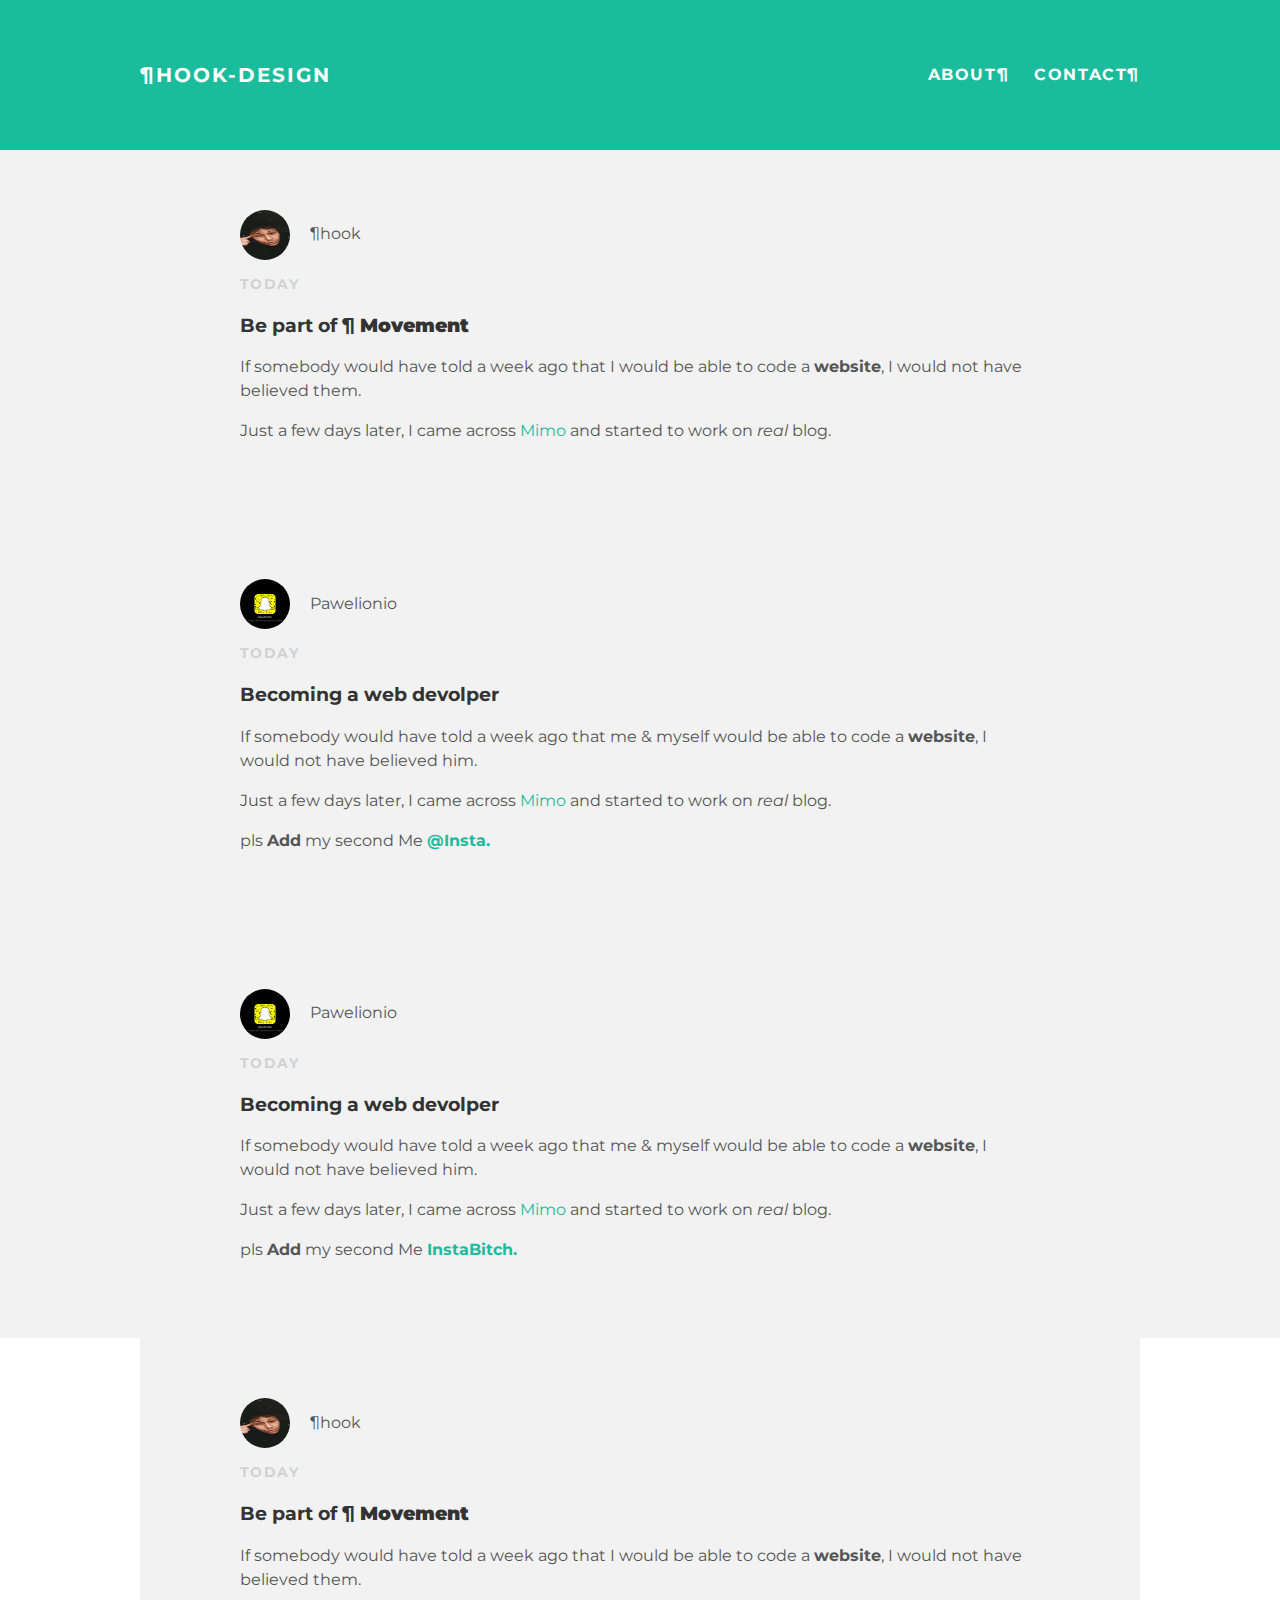
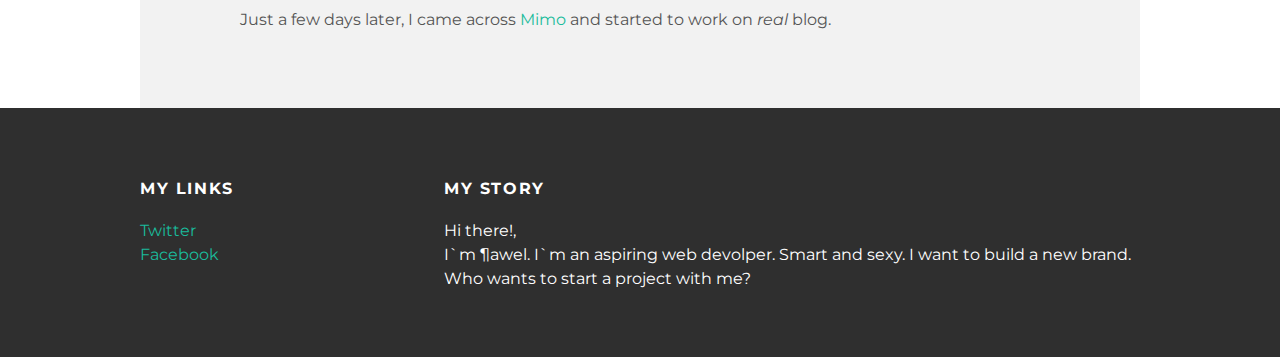
==== index.html @ d90276e0 "Update index.html" ====
<!doctype html>
<html>
<head>
  <title>¶Blog</title>
  <link rel="stylesheet" type="text/css" href="style.css"/>

  </head>
  <body>
    <div id="header">
<div class="container">
      <a id="header-title" href="index.html">¶Hook-Design</a>
      <ul id="header-nav">
        <li>
          <a href="about.html">About¶</a>
        </li>
        <li>
        <a href="mailto:adwentszymon@gmail.com">Contact¶</a>
      </li>
        </ul>
      </div>
  </div>
    <div id="content">
<div class="post-container">
        <div class="post">
          <div class="post-author">
            <img src="me.jpg">
            <span>¶hook</span>
            </div>
            <p class="post-date">Today</p>
            <h3 class="post-title">Be part of ¶ <strong>Movement</strong></h3>
            <div class="post-content">
              <p>If somebody would have told a week ago that
                I would be able to code a <strong>website</strong>, I would not have believed them.</p>
                <p>Just a few days later, I came across <a href="https://getmimo.com">Mimo</a>
                  and started to work on <em>real</em> blog.</p>
                  </div>

              </div>
      <div class="post-container">
        <div class="post">
          <div class="post-author">
            <img src="rainer.jpg">
            <span>Pawelionio</span>
            </div>
            <p class="post-date">Today</p>
            <h3 class="post-title">Becoming a web devolper</h3>
            <div class="post-content">
              <p>If somebody would have told a week ago that
                me & myself would be able to code a <strong>website</strong>, I would not have believed him.</p>
                <p>Just a few days later, I came across <a href="https://getmimo.com">Mimo</a>
                  and started to work on <em>real</em> blog.</p>
                  <p>pls <strong>Add</strong> my second Me <a href="https://instagram.com/pawelinio_1st"><strong>@Insta.</strong></a>
                    </p>
                  </div>
              </div>
    </div>
      <div class="post-container">
        <div class="post">
          <div class="post-author">
            <img src="rainer.jpg">
            <span>Pawelionio</span>
            </div>
            <p class="post-date">Today</p>
            <h3 class="post-title">Becoming a web devolper</h3>
            <div class="post-content">
              <p>If somebody would have told a week ago that
                me & myself would be able to code a <strong>website</strong>, I would not have believed him.</p>
                <p>Just a few days later, I came across <a href="https://getmimo.com">Mimo</a>
                  and started to work on <em>real</em> blog.</p>
                  <p>pls <strong>Add</strong> my second Me <a href="https://instagram.com/pawelinio_1st"><strong>InstaBitch.</strong></a>
                    </p>
                  </div>
              </div>
    </div>
    </div>
    <div class="container">
      <div class="post-container">
        <div class="post">
          <div class="post-author">
            <img src="me.jpg">
            <span>¶hook</span>
            </div>
            <p class="post-date">Today</p>
            <h3 class="post-title">Be part of ¶ <strong>Movement</strong></h3>
            <div class="post-content">
              <p>If somebody would have told a week ago that
                I would be able to code a <strong>website</strong>, I would not have believed them.</p>
                <p>Just a few days later, I came across <a href="https://getmimo.com">Mimo</a>
                  and started to work on <em>real</em> blog.</p>
                  </div>

          </div>
    </div>
    </div>
    <div id="footer">
    <div class="container">
      <div class="column">
        <h4>My links</h4>
        <p>
          <a href="https//:twitter.com/pawelpirate">Twitter</a>
          <br>
          <a href="https://www.facebook.com/profile.php?id=100009157020808">Facebook</a>
          </p>
    </div>
    <div class="column">
      <h4>My Story</h4>
      <p>Hi there!,
        <br>
        I`m ¶awel. I`m an aspiring web devolper. Smart and sexy. I want to build a new brand.
        <br>Who wants to start a project with me?
      </p>
      </div>
      </div>
  </div>
    </body>
    </html>
---- style.css ----
@import url(http://fonts.googleapis.com/css?family=Montserrat:400,700);

body {
  color: #555;
  margin: 0;
  font-family: 'Montserrat', sans-serif;
}
#header {
  background-color: #1abc9c;
  height: 150px;
  line-height: 150px;
  font-weight: bold;
}
#header a {
  color: white;
  text-decoration: none;
  text-transform: uppercase;
  letter-spacing: 0.1em;
}
#header a:hover {
  color: #222;
}
.post-container:nth-child(odd) {
background-color: #f2f2f2;
}
.post, .about {
  max-width: 800px;
  margin: 0 auto;
  padding: 60px 0;
}

#header-title {
  display: block;
  float: left;

  font-size: 20px;
  font-weight: bold;
}
#header-nav {
  display: block;
  float: right;
  margin-top: 0;
}
#header-nav li {
  display: inline;
  padding-left: 20px;
}
.container {
  max-width: 1000px;
  margin: 0 auto;
}



.about-author img {
  width: 300px;
  height: 500px;
  border-radius: 50px;
}

.post, .about {
  max-width: 800px;
  margin: 0 auto;
  padding: 60px 0;
}
.post-author img {
  width: 50px;
  height: 50px;
  border-radius: 50px;
  vertical-align: middle;
}
.post-author span {
  margin-left: 16px;
}

.post-date {
  color: #D2D2D2;
  font-size: 14px;
  font-weight: bold;
  text-transform: uppercase;
  letter-spacing: 0.1em;
}



.post-container:nth-child(even) {
  background-color: #f2f2f2;
}



.about {
  text-align: center;
}

h1, h2, h3, h4 {
  color: #333;
}

p {
  line-height: 1.5;
}







#footer {
  background-color: #2f2f2f;
  padding: 50px 0;
}

#footer h4 {
color: white;
text-transform: uppercase;
letter-spacing: 0.1em;
}

#footer p {
  color: white;
}

a {
  color: #1abc9c;
  text-decoration: none;
}
a:hover {
  color: #F6A623;
}
.column {
  min-width: 300px;
  display: inline-block;
  vertical-align: top;
}
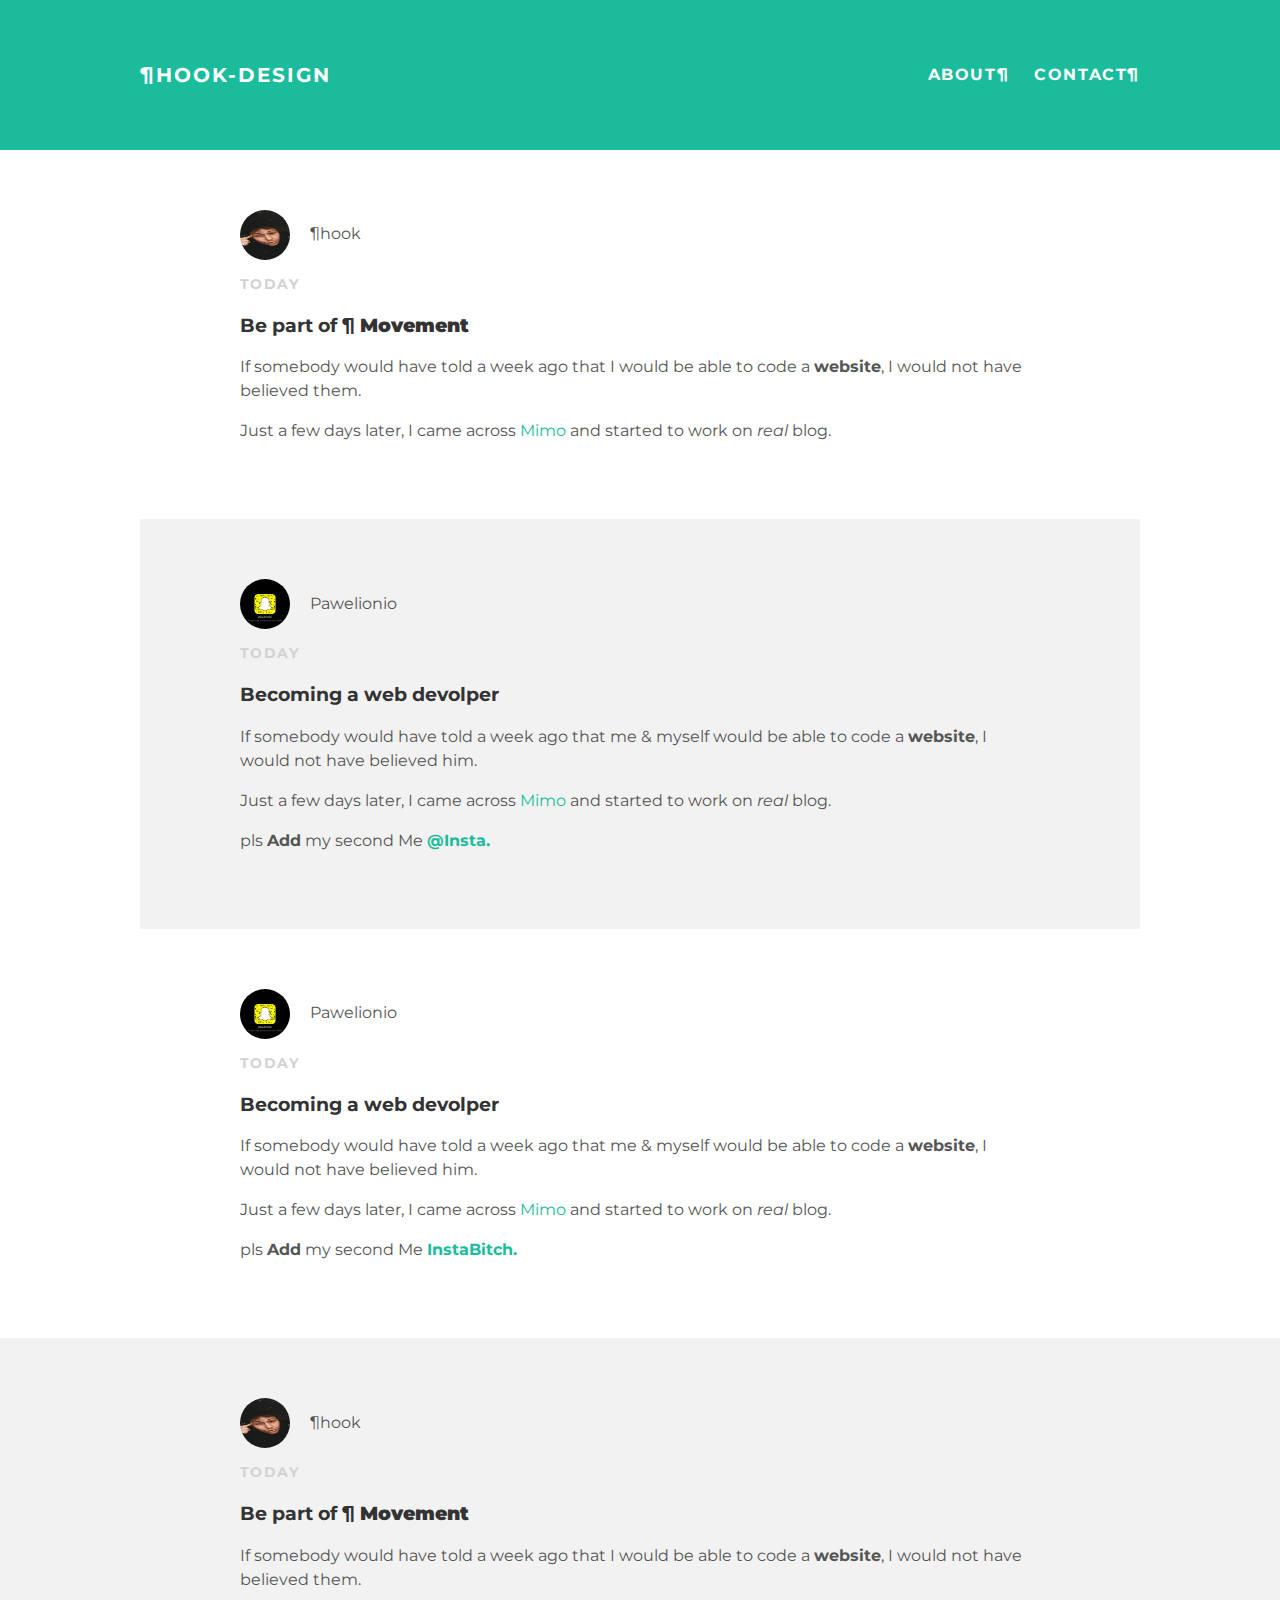
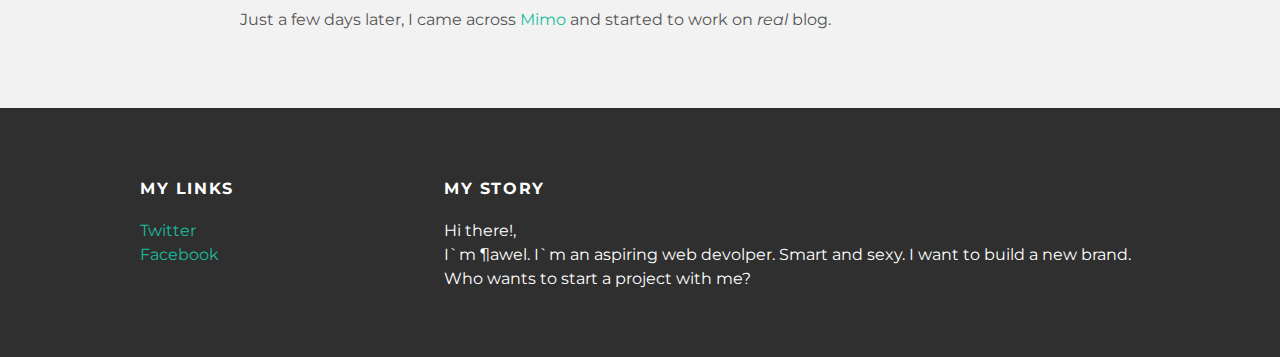
==== commit 2d4a90af: "Update index.html" ====
--- a/index.html
+++ b/index.html
@@ -20,7 +20,7 @@
       </div>
   </div>
     <div id="content">
-<div class="post-container">
+<div class="container">
         <div class="post">
           <div class="post-author">
             <img src="me.jpg">
@@ -54,7 +54,7 @@
                   </div>
               </div>
     </div>
-      <div class="post-container">
+      <div class="container">
         <div class="post">
           <div class="post-author">
             <img src="rainer.jpg">
@@ -73,7 +73,7 @@
               </div>
     </div>
     </div>
-    <div class="container">
+    <div class="post-container">
       <div class="post-container">
         <div class="post">
           <div class="post-author">
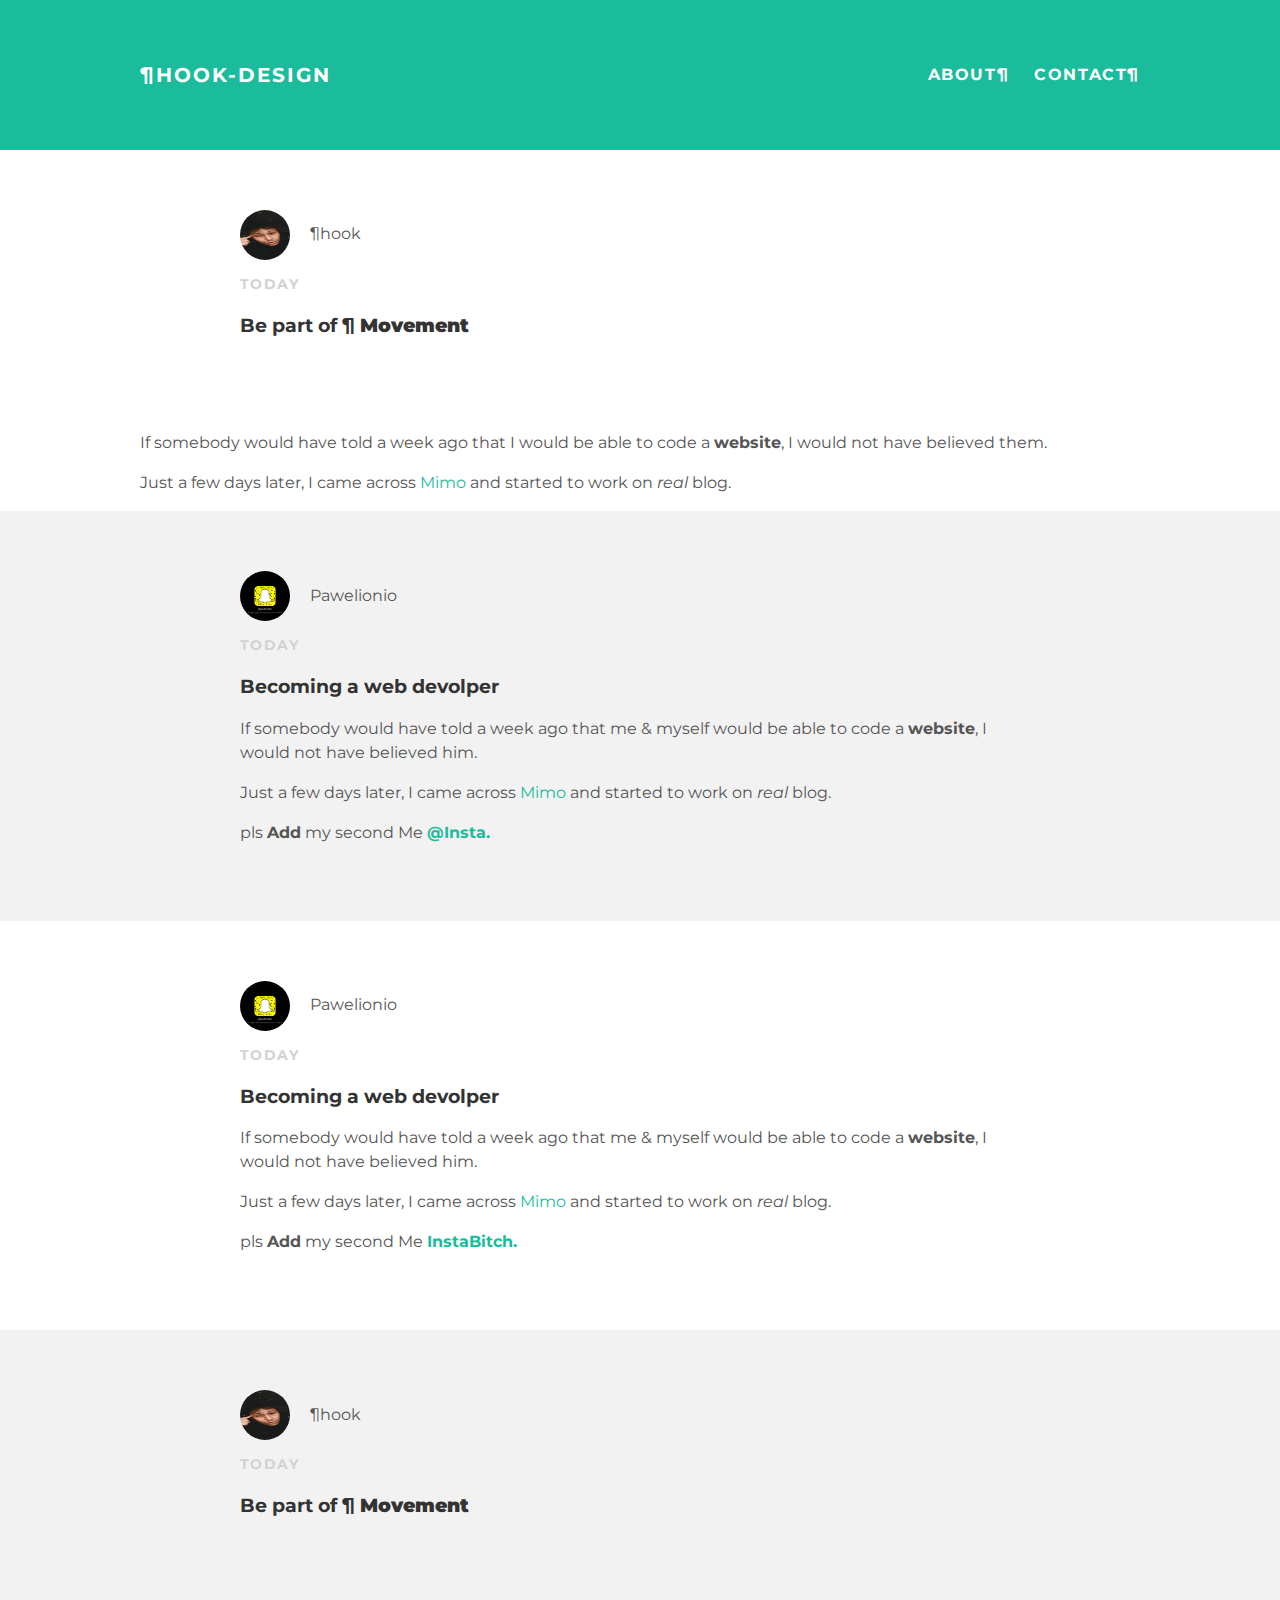
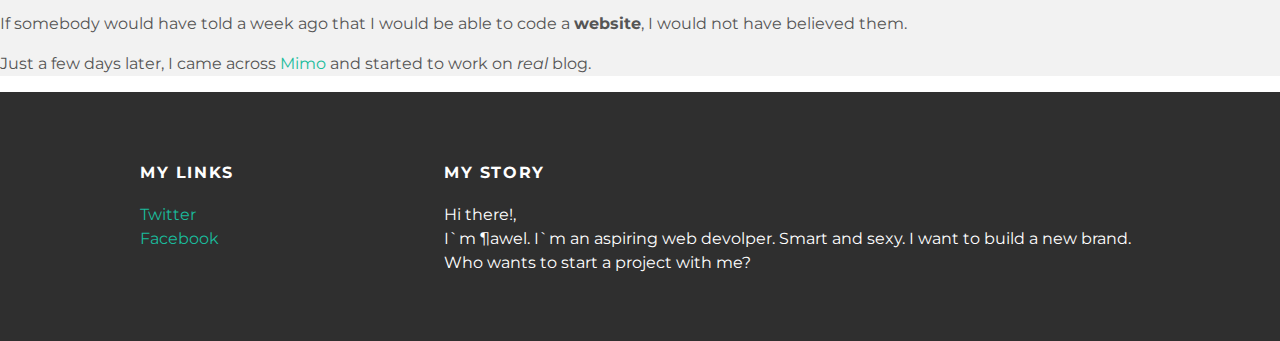
==== commit f38b3cf6: "Update index.html" ====
--- a/index.html
+++ b/index.html
@@ -28,6 +28,7 @@
             </div>
             <p class="post-date">Today</p>
             <h3 class="post-title">Be part of ¶ <strong>Movement</strong></h3>
+  </div>
             <div class="post-content">
               <p>If somebody would have told a week ago that
                 I would be able to code a <strong>website</strong>, I would not have believed them.</p>
@@ -82,6 +83,7 @@
             </div>
             <p class="post-date">Today</p>
             <h3 class="post-title">Be part of ¶ <strong>Movement</strong></h3>
+        </div>
             <div class="post-content">
               <p>If somebody would have told a week ago that
                 I would be able to code a <strong>website</strong>, I would not have believed them.</p>
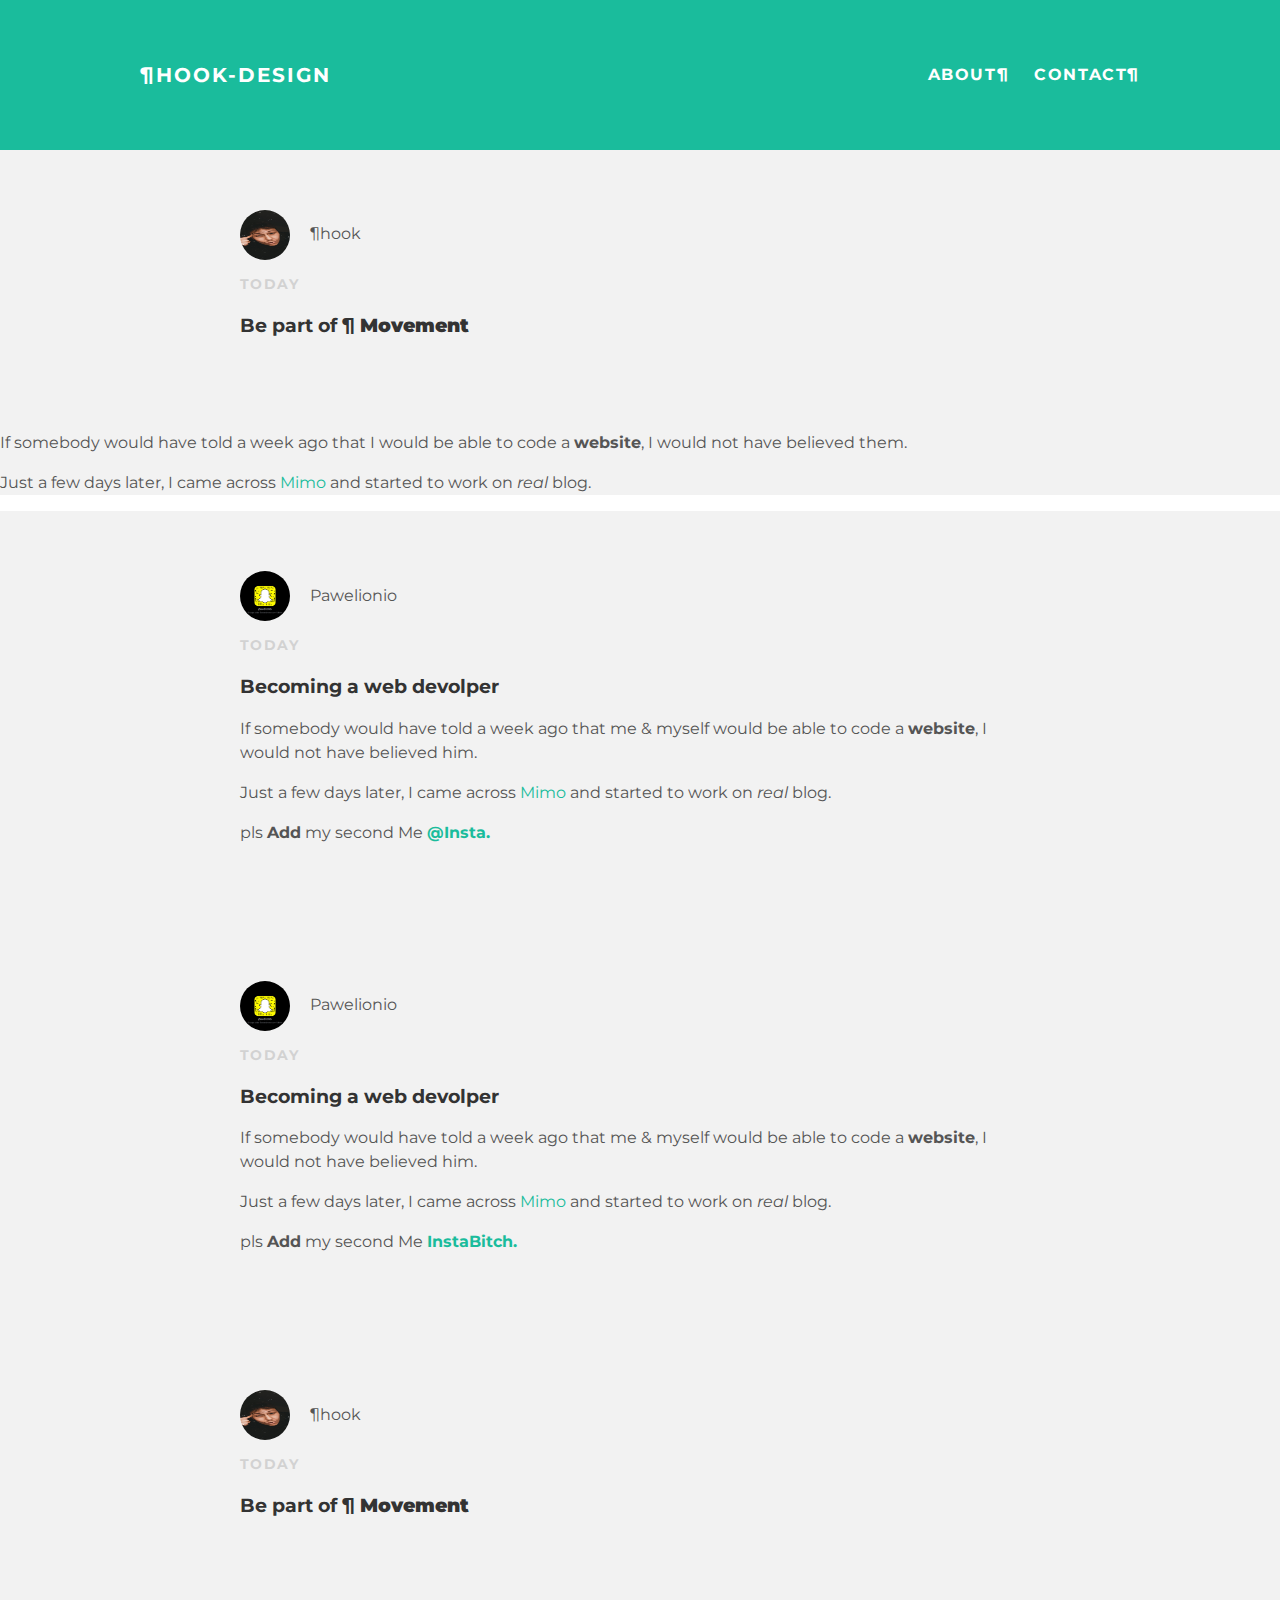
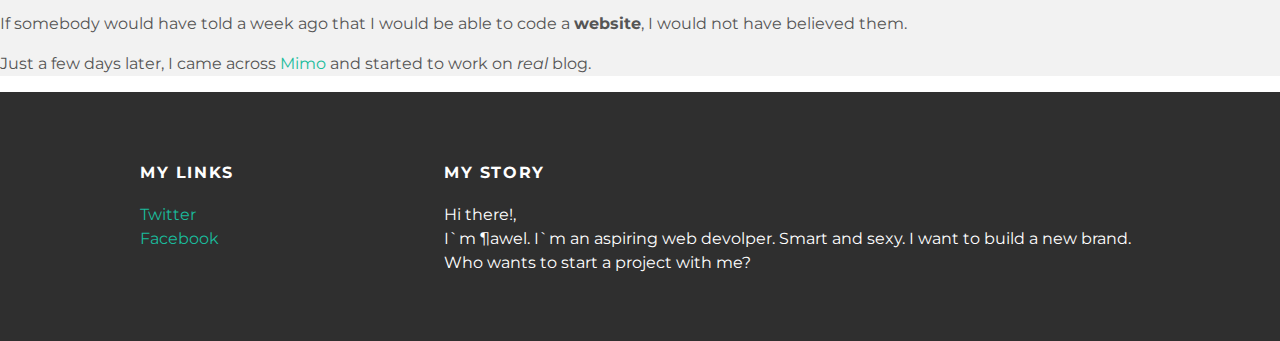
==== commit feab4ab9: "Update index.html" ====
--- a/index.html
+++ b/index.html
@@ -20,7 +20,7 @@
       </div>
   </div>
     <div id="content">
-<div class="container">
+<div class="post-container">
         <div class="post">
           <div class="post-author">
             <img src="me.jpg">
@@ -55,7 +55,7 @@
                   </div>
               </div>
     </div>
-      <div class="container">
+      <div class="post-container">
         <div class="post">
           <div class="post-author">
             <img src="rainer.jpg">
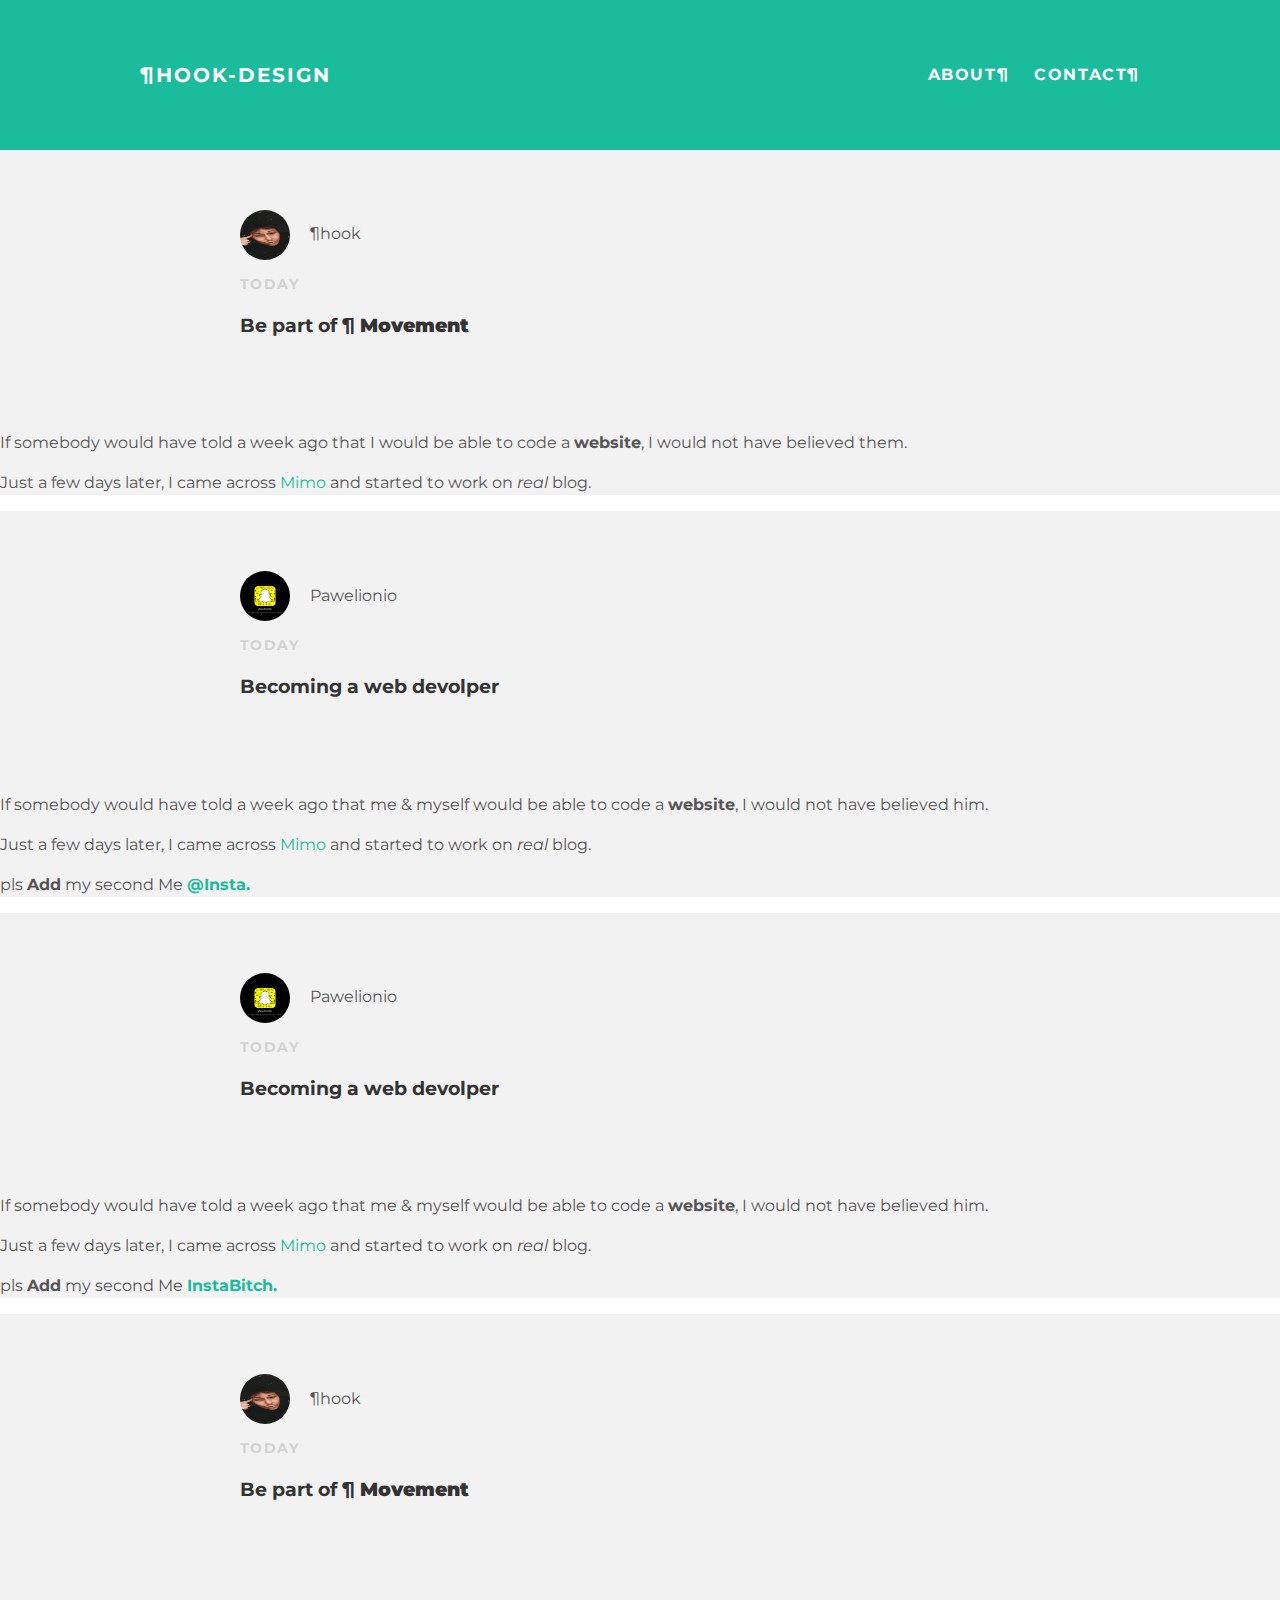
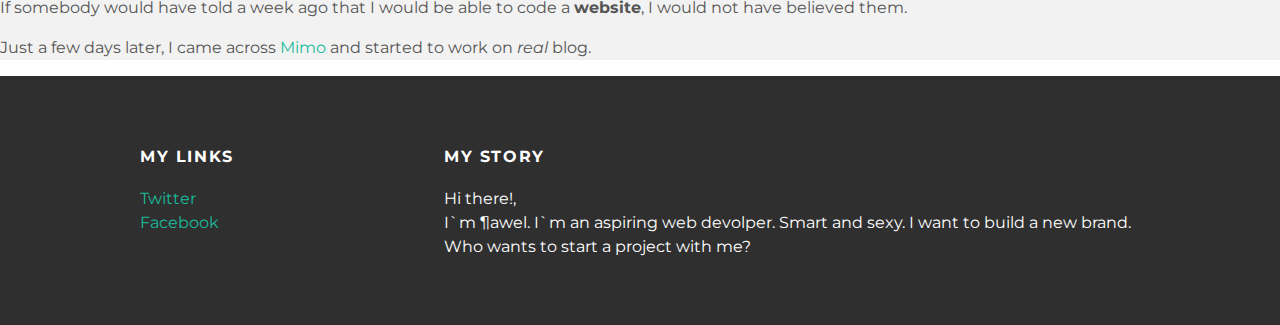
==== commit 99d84d11: "Update index.html" ====
--- a/index.html
+++ b/index.html
@@ -45,6 +45,7 @@
             </div>
             <p class="post-date">Today</p>
             <h3 class="post-title">Becoming a web devolper</h3>
+        </div>
             <div class="post-content">
               <p>If somebody would have told a week ago that
                 me & myself would be able to code a <strong>website</strong>, I would not have believed him.</p>
@@ -63,6 +64,7 @@
             </div>
             <p class="post-date">Today</p>
             <h3 class="post-title">Becoming a web devolper</h3>
+        </div>
             <div class="post-content">
               <p>If somebody would have told a week ago that
                 me & myself would be able to code a <strong>website</strong>, I would not have believed him.</p>
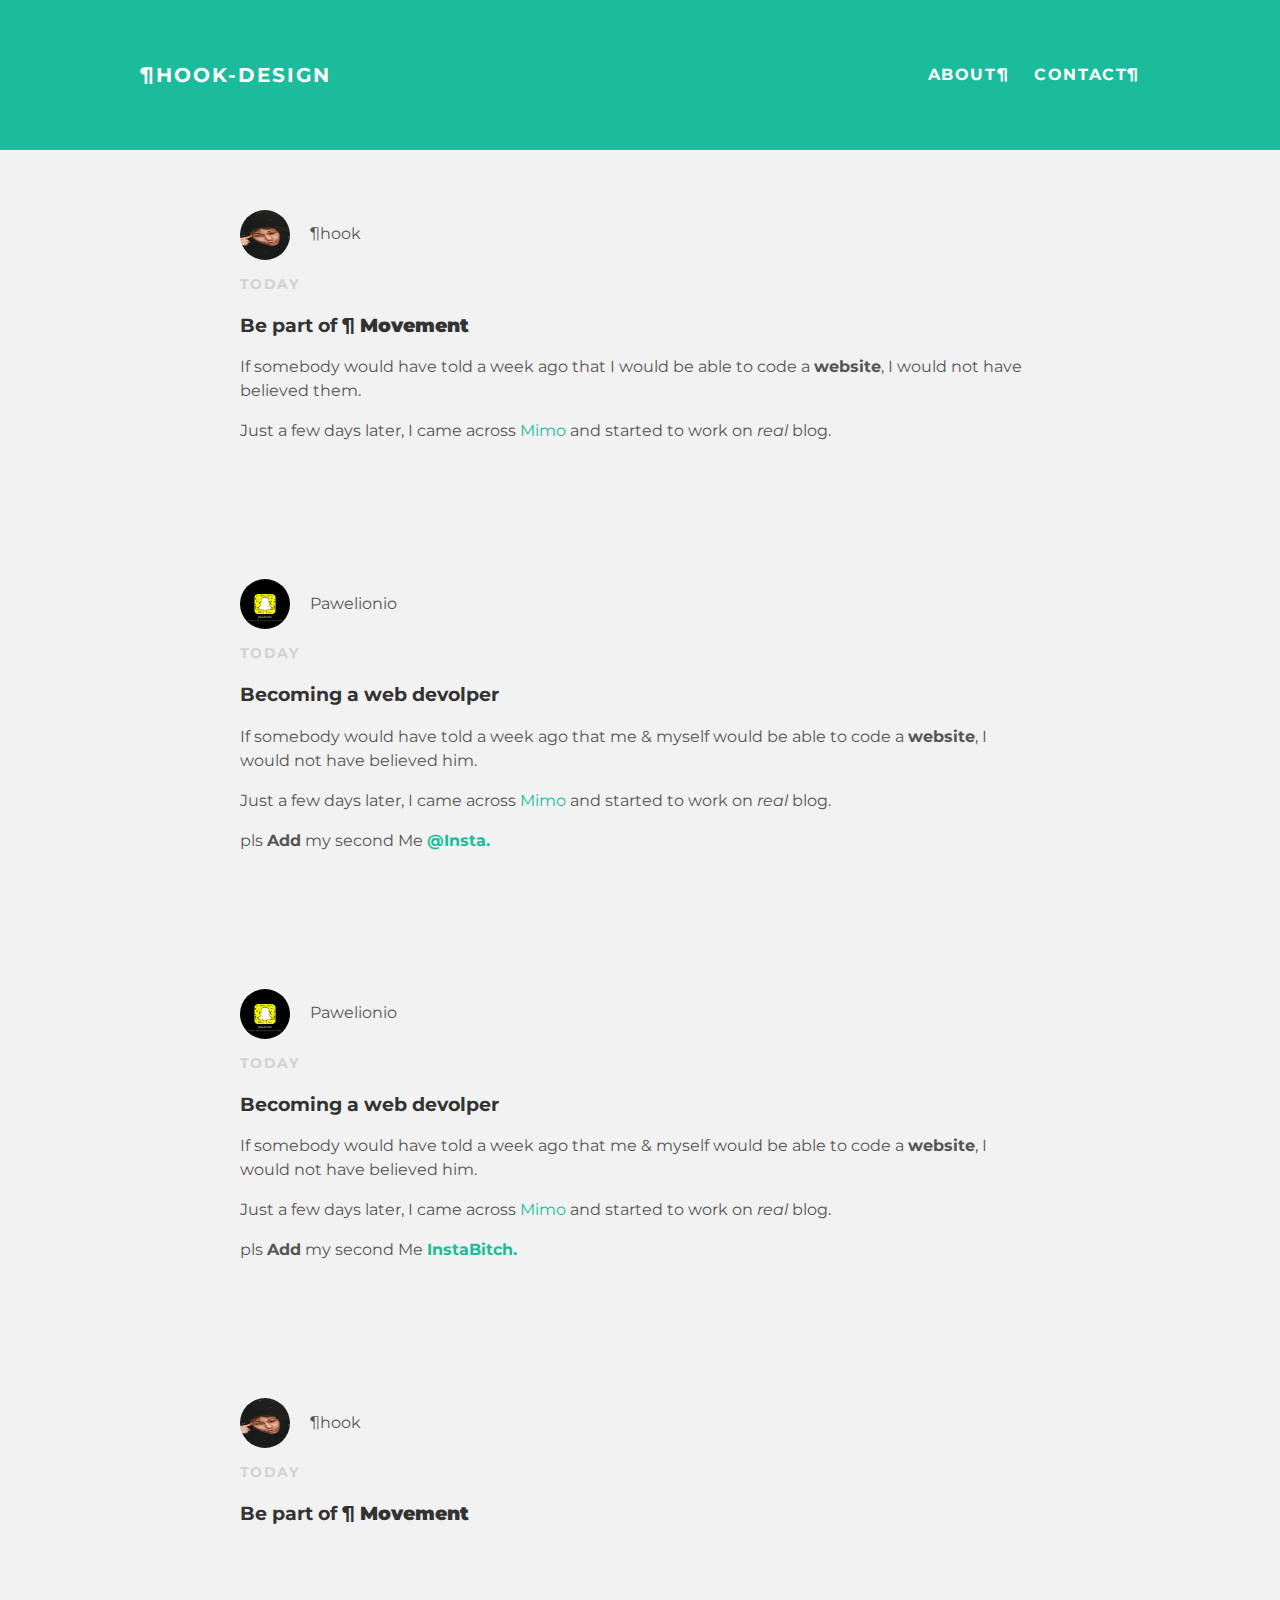
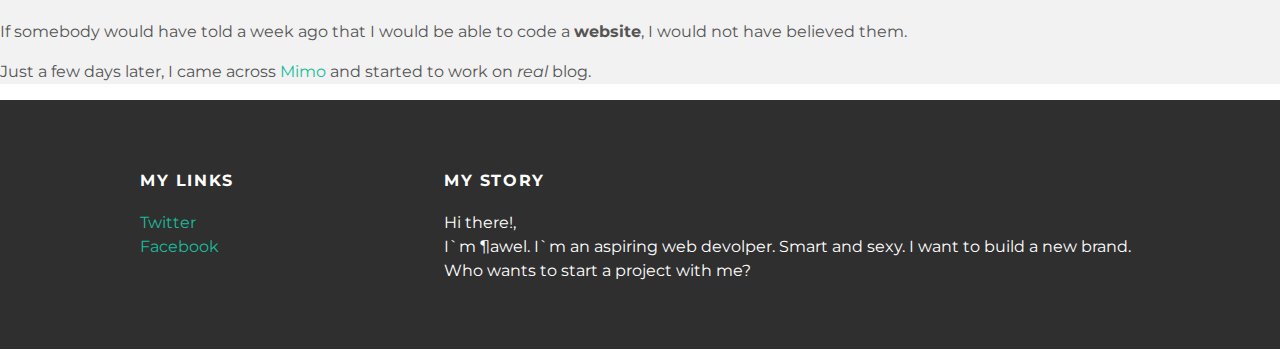
==== commit 63324cd4: "Update index.html" ====
--- a/index.html
+++ b/index.html
@@ -28,7 +28,7 @@
             </div>
             <p class="post-date">Today</p>
             <h3 class="post-title">Be part of ¶ <strong>Movement</strong></h3>
-  </div>
+  
             <div class="post-content">
               <p>If somebody would have told a week ago that
                 I would be able to code a <strong>website</strong>, I would not have believed them.</p>
@@ -45,7 +45,7 @@
             </div>
             <p class="post-date">Today</p>
             <h3 class="post-title">Becoming a web devolper</h3>
-        </div>
+       
             <div class="post-content">
               <p>If somebody would have told a week ago that
                 me & myself would be able to code a <strong>website</strong>, I would not have believed him.</p>
@@ -64,7 +64,7 @@
             </div>
             <p class="post-date">Today</p>
             <h3 class="post-title">Becoming a web devolper</h3>
-        </div>
+        
             <div class="post-content">
               <p>If somebody would have told a week ago that
                 me & myself would be able to code a <strong>website</strong>, I would not have believed him.</p>
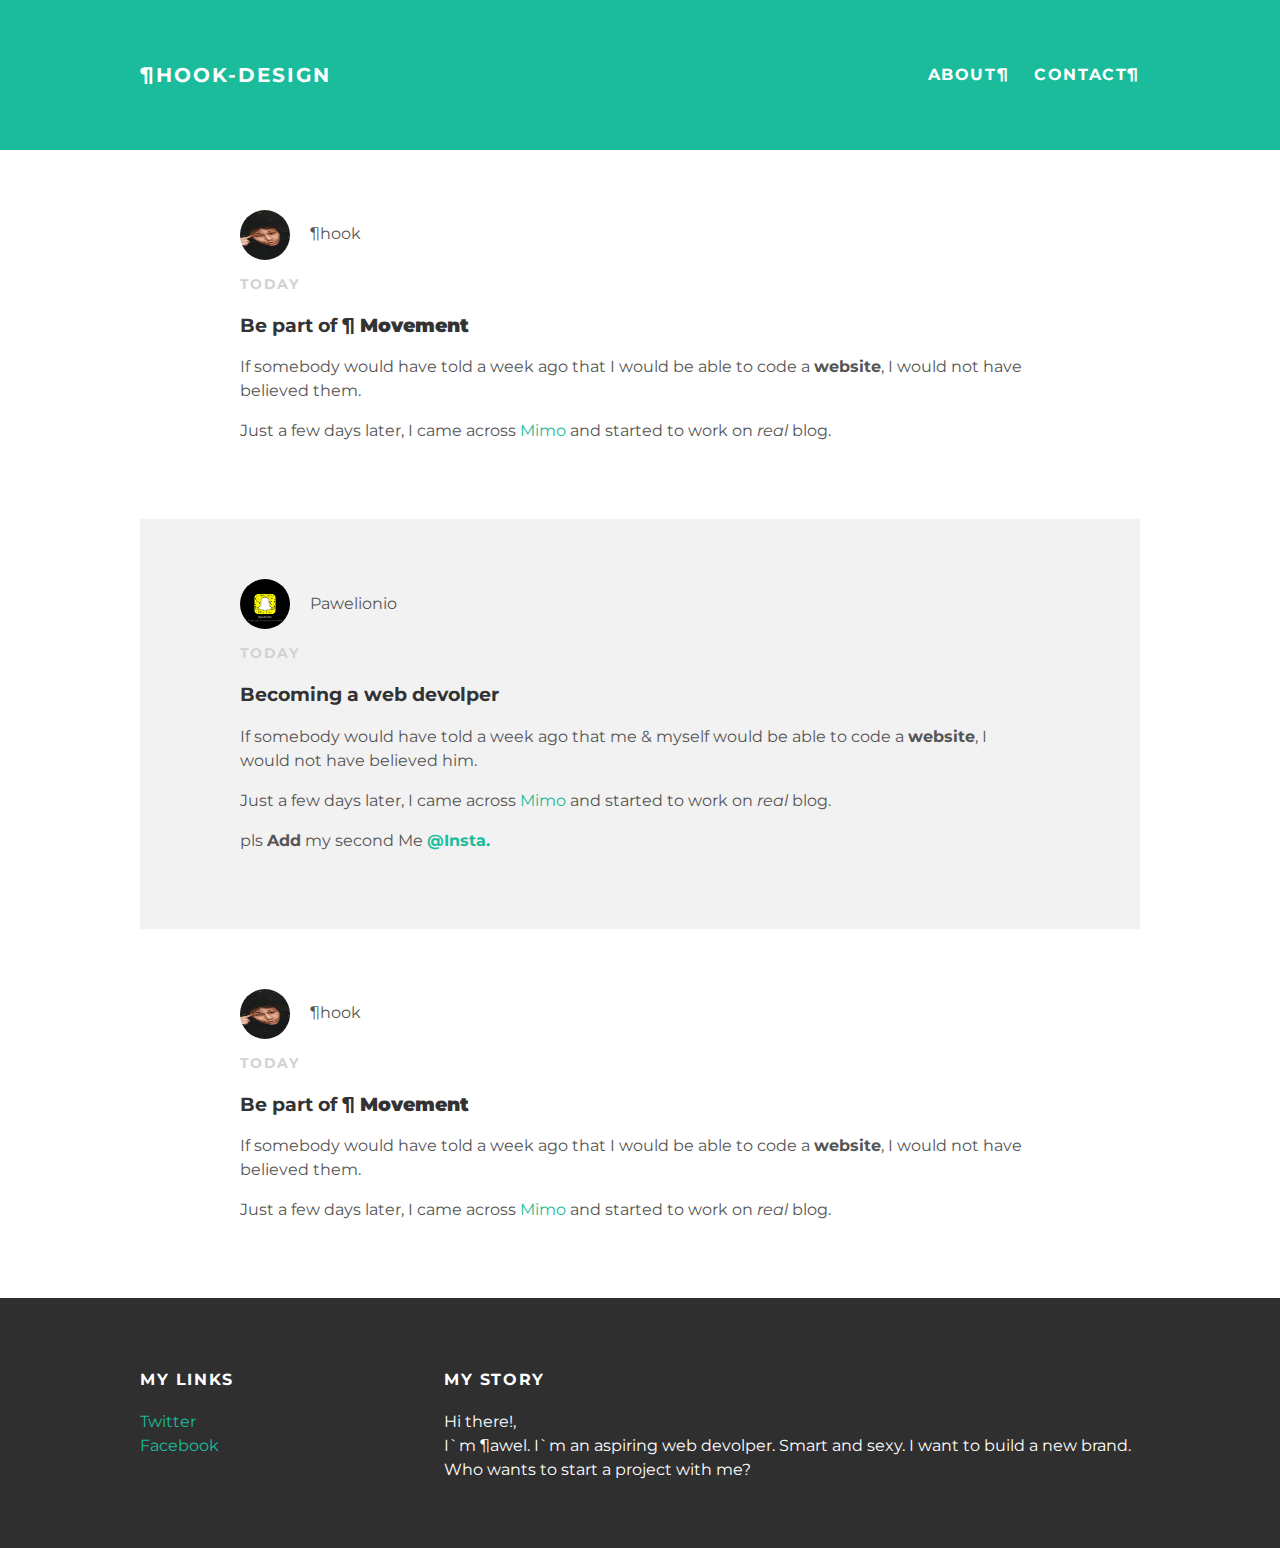
==== commit b00853dd: "Update index.html" ====
--- a/index.html
+++ b/index.html
@@ -20,7 +20,7 @@
       </div>
   </div>
     <div id="content">
-<div class="post-container">
+<div class="container">
         <div class="post">
           <div class="post-author">
             <img src="me.jpg">
@@ -28,7 +28,6 @@
             </div>
             <p class="post-date">Today</p>
             <h3 class="post-title">Be part of ¶ <strong>Movement</strong></h3>
-  
             <div class="post-content">
               <p>If somebody would have told a week ago that
                 I would be able to code a <strong>website</strong>, I would not have believed them.</p>
@@ -42,10 +41,10 @@
           <div class="post-author">
             <img src="rainer.jpg">
             <span>Pawelionio</span>
-            </div>
+          </div>
             <p class="post-date">Today</p>
             <h3 class="post-title">Becoming a web devolper</h3>
-       
+
             <div class="post-content">
               <p>If somebody would have told a week ago that
                 me & myself would be able to code a <strong>website</strong>, I would not have believed him.</p>
@@ -56,28 +55,12 @@
                   </div>
               </div>
     </div>
-      <div class="post-container">
-        <div class="post">
-          <div class="post-author">
-            <img src="rainer.jpg">
-            <span>Pawelionio</span>
-            </div>
-            <p class="post-date">Today</p>
-            <h3 class="post-title">Becoming a web devolper</h3>
-        
-            <div class="post-content">
-              <p>If somebody would have told a week ago that
-                me & myself would be able to code a <strong>website</strong>, I would not have believed him.</p>
-                <p>Just a few days later, I came across <a href="https://getmimo.com">Mimo</a>
-                  and started to work on <em>real</em> blog.</p>
-                  <p>pls <strong>Add</strong> my second Me <a href="https://instagram.com/pawelinio_1st"><strong>InstaBitch.</strong></a>
-                    </p>
-                  </div>
+
               </div>
     </div>
     </div>
-    <div class="post-container">
-      <div class="post-container">
+    <div class="container">
+      <div class="container">
         <div class="post">
           <div class="post-author">
             <img src="me.jpg">
@@ -85,7 +68,7 @@
             </div>
             <p class="post-date">Today</p>
             <h3 class="post-title">Be part of ¶ <strong>Movement</strong></h3>
-        </div>
+
             <div class="post-content">
               <p>If somebody would have told a week ago that
                 I would be able to code a <strong>website</strong>, I would not have believed them.</p>
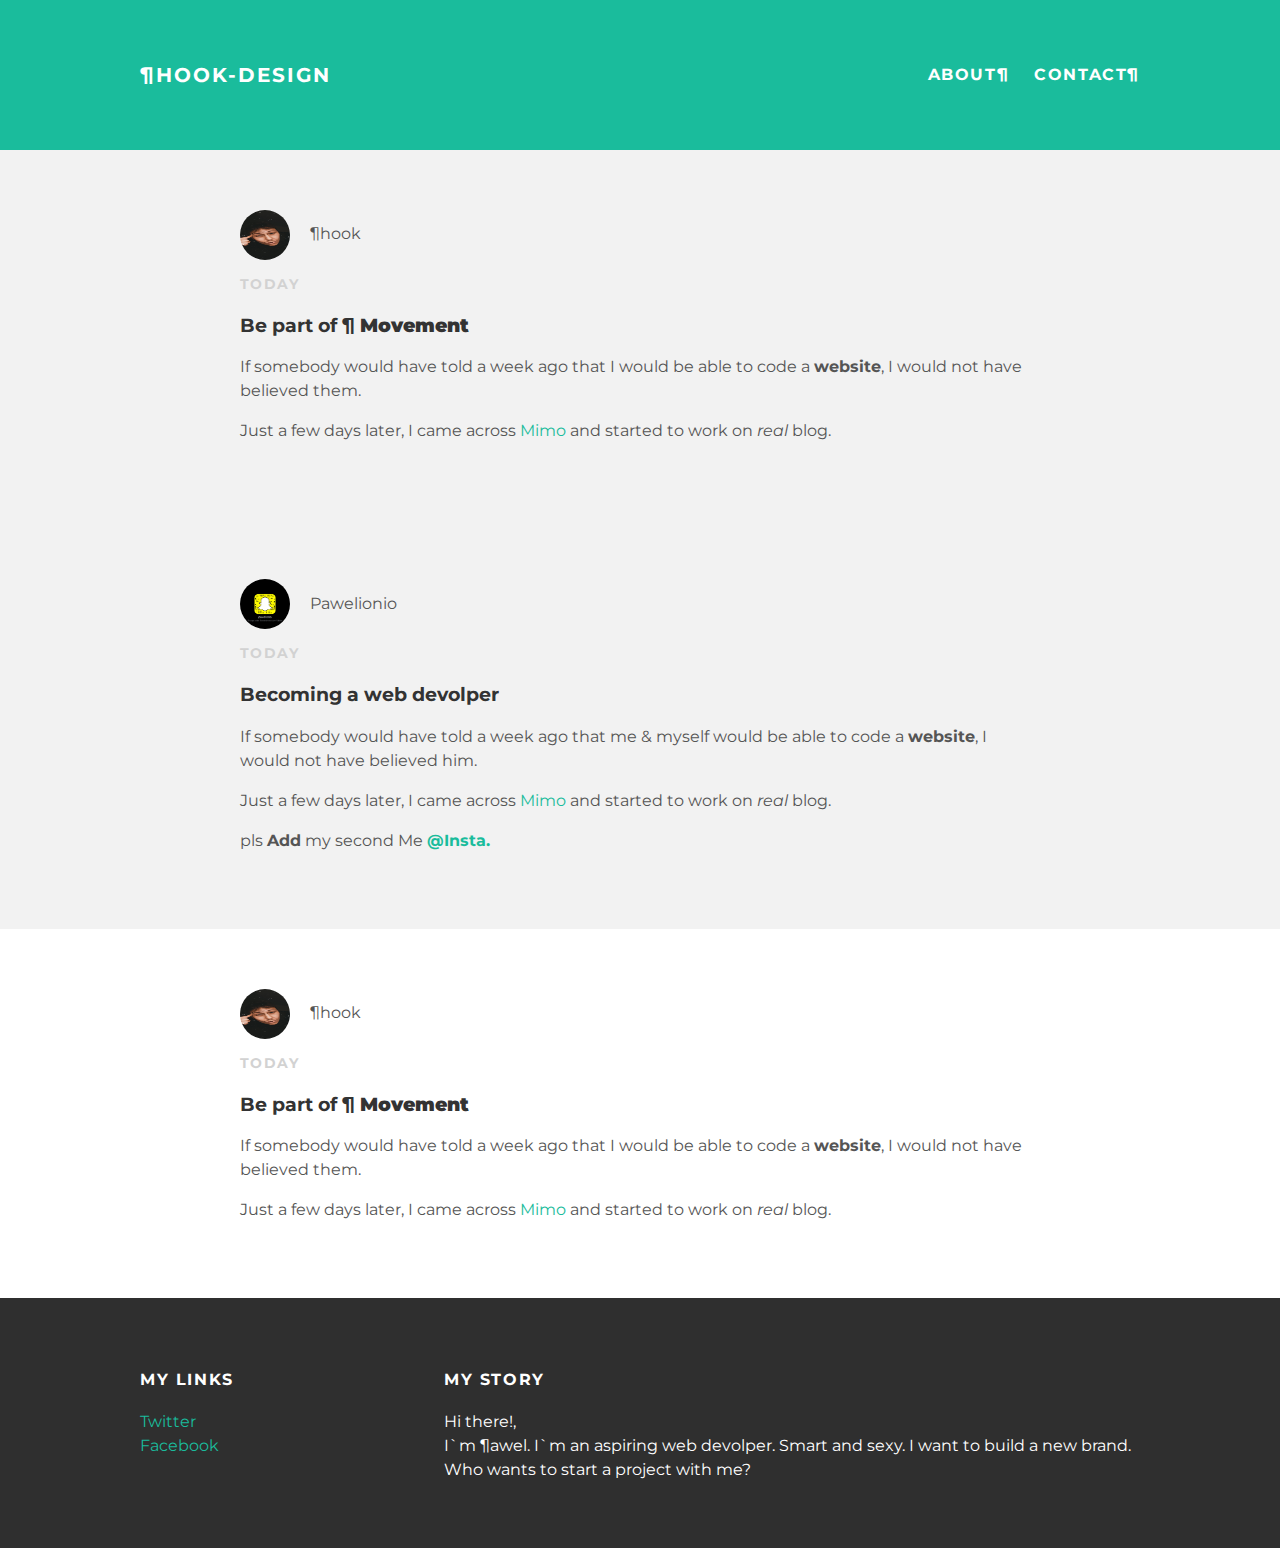
==== commit 421ecb4b: "Update index.html" ====
--- a/index.html
+++ b/index.html
@@ -20,7 +20,7 @@
       </div>
   </div>
     <div id="content">
-<div class="container">
+<div class="post-container">
         <div class="post">
           <div class="post-author">
             <img src="me.jpg">
